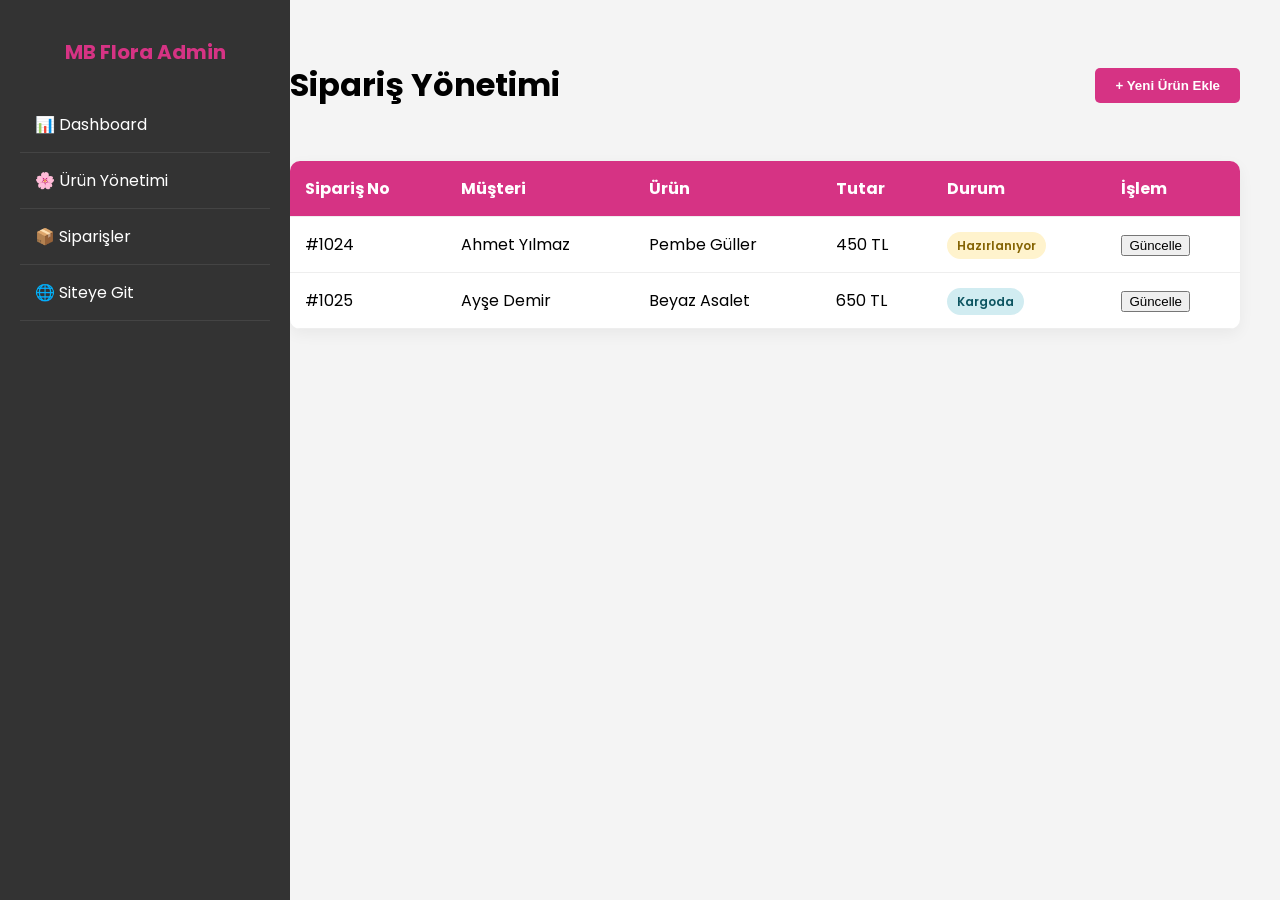
==== admin/admin.html @ 61346781 "dosya düzenlemesi" ====
<!DOCTYPE html>
<html lang="tr">
<head>
    <meta charset="UTF-8">
    <title>MB Flora | Yönetim Paneli</title>
    <link href="https://fonts.googleapis.com/css2?family=Poppins:wght@300;400;600&display=swap" rel="stylesheet">
    <link rel="stylesheet" href="admin-style.css">
</head>
<body>

<div class="sidebar">
    <h2>MB Flora Admin</h2>
    <ul>
        <li>📊 Dashboard</li>
        <li onclick="showSection('products')">🌸 Ürün Yönetimi</li>
        <li onclick="showSection('orders')">📦 Siparişler</li>
        <li onclick="window.location.href='../index/index.html'">🌐 Siteye Git</li>
    </ul>
</div>

<div class="main-content">
    <div class="header">
        <h1 id="page-title">Sipariş Yönetimi</h1>
        <button class="btn-add">+ Yeni Ürün Ekle</button>
    </div>

    <table id="orders-table">
        <thead>
            <tr>
                <th>Sipariş No</th>
                <th>Müşteri</th>
                <th>Ürün</th>
                <th>Tutar</th>
                <th>Durum</th>
                <th>İşlem</th>
            </tr>
        </thead>
        <tbody>
            <tr>
                <td>#1024</td>
                <td>Ahmet Yılmaz</td>
                <td>Pembe Güller</td>
                <td>450 TL</td>
                <td><span class="status-badge status-preparing">Hazırlanıyor</span></td>
                <td><button onclick="alert('Durum Güncellendi')">Güncelle</button></td>
            </tr>
            <tr>
                <td>#1025</td>
                <td>Ayşe Demir</td>
                <td>Beyaz Asalet</td>
                <td>650 TL</td>
                <td><span class="status-badge status-shipped">Kargoda</span></td>
                <td><button onclick="alert('Durum Güncellendi')">Güncelle</button></td>
            </tr>
        </tbody>
    </table>
</div>

<script src="admin-script.js"></script>
</body>
</html>
---- admin/admin-style.css ----
body { font-family: 'Poppins', sans-serif; margin: 0; display: flex; background: #f4f4f4; }

/* Yan Menü (Sidebar) */
.sidebar { width: 250px; height: 100vh; background: #333; color: white; padding: 20px; position: fixed; }
.sidebar h2 { color: #d63384; font-size: 20px; text-align: center; }
.sidebar ul { list-style: none; padding: 0; margin-top: 30px; }
.sidebar ul li { padding: 15px; border-bottom: 1px solid #444; cursor: pointer; transition: 0.3s; }
.sidebar ul li:hover { background: #d63384; }

/* Ana İçerik Alanı */
.main-content { margin-left: 250px; padding: 40px; width: 100%; }
.header { display: flex; justify-content: space-between; align-items: center; margin-bottom: 30px; }

/* Tablo Tasarımı */
table { width: 100%; background: white; border-collapse: collapse; border-radius: 10px; overflow: hidden; box-shadow: 0 5px 15px rgba(0,0,0,0.05); }
th, td { padding: 15px; text-align: left; border-bottom: 1px solid #eee; }
th { background: #d63384; color: white; }

.status-badge { padding: 5px 10px; border-radius: 15px; font-size: 12px; font-weight: 600; }
.status-preparing { background: #fff3cd; color: #856404; }
.status-shipped { background: #d1ecf1; color: #0c5460; }

.btn-delete { background: #ff4d4d; color: white; border: none; padding: 5px 10px; border-radius: 5px; cursor: pointer; }
.btn-add { background: #d63384; color: white; border: none; padding: 10px 20px; border-radius: 5px; cursor: pointer; font-weight: 600; }
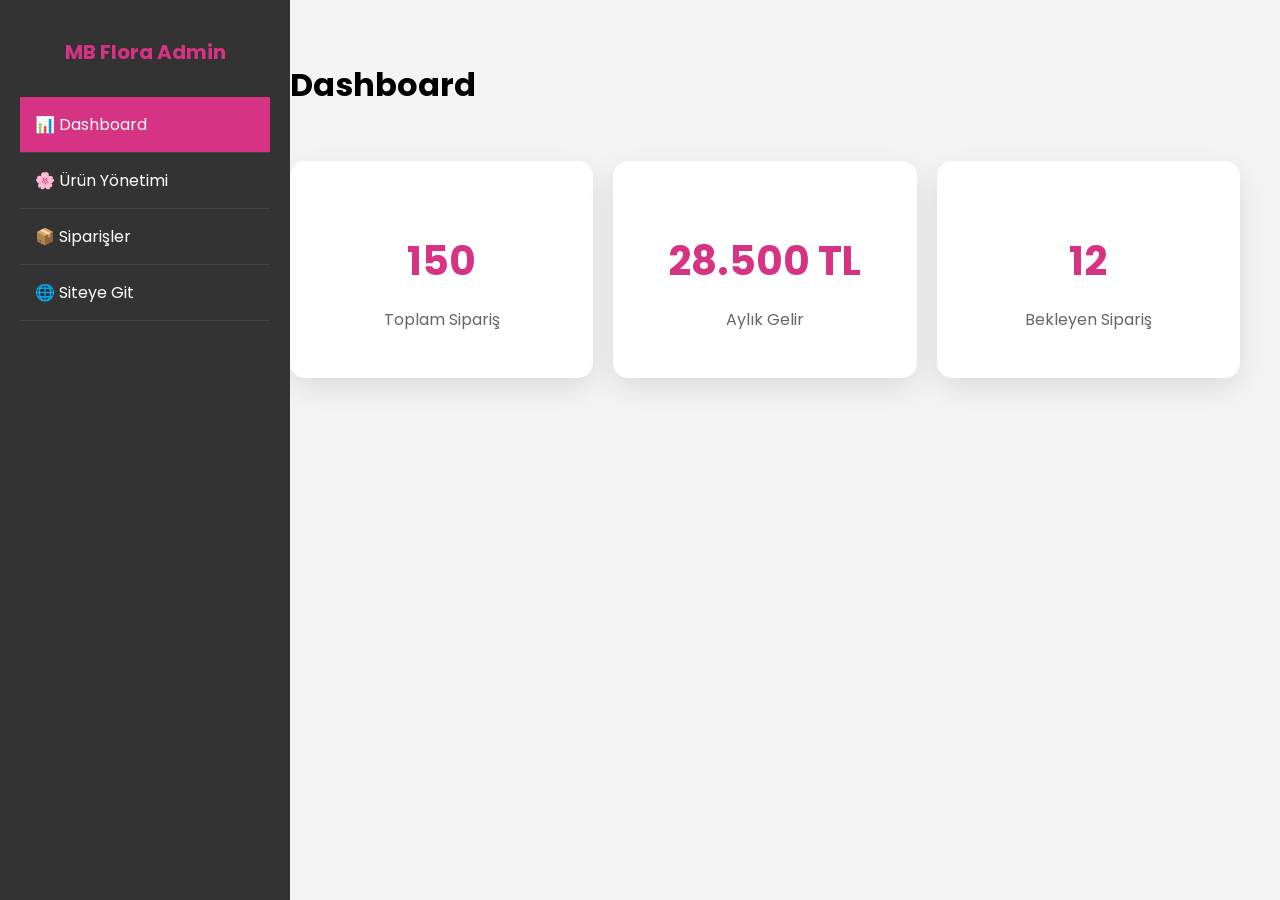
==== commit 30612f93: "admin_update1.0" ====
--- a/admin/admin.html
+++ b/admin/admin.html
@@ -5,13 +5,14 @@
     <title>MB Flora | Yönetim Paneli</title>
     <link href="https://fonts.googleapis.com/css2?family=Poppins:wght@300;400;600&display=swap" rel="stylesheet">
     <link rel="stylesheet" href="admin-style.css">
+    <script src="admin-script.js"></script>
 </head>
 <body>
 
 <div class="sidebar">
     <h2>MB Flora Admin</h2>
     <ul>
-        <li>📊 Dashboard</li>
+        <li onclick="showSection('dashboard', this)" class="active">📊 Dashboard</li>
         <li onclick="showSection('products')">🌸 Ürün Yönetimi</li>
         <li onclick="showSection('orders')">📦 Siparişler</li>
         <li onclick="window.location.href='../index/index.html'">🌐 Siteye Git</li>
@@ -19,43 +20,75 @@
 </div>
 
 <div class="main-content">
-    <div class="header">
-        <h1 id="page-title">Sipariş Yönetimi</h1>
-        <button class="btn-add">+ Yeni Ürün Ekle</button>
+    <!-- DASHBOARD -->
+    <div id="dashboard-section" class="content-section active">
+        <div class="header">
+            <h1>Dashboard</h1>
+        </div>
+        <div class="stats-grid">
+            <div class="stat-card">
+                <h3>150</h3><p>Toplam Sipariş</p>
+            </div>
+            <div class="stat-card">
+                <h3>28.500 TL</h3><p>Aylık Gelir</p>
+            </div>
+            <div class="stat-card">
+                <h3>12</h3><p>Bekleyen Sipariş</p>
+            </div>
+        </div>
     </div>
 
-    <table id="orders-table">
-        <thead>
-            <tr>
-                <th>Sipariş No</th>
-                <th>Müşteri</th>
-                <th>Ürün</th>
-                <th>Tutar</th>
-                <th>Durum</th>
-                <th>İşlem</th>
-            </tr>
-        </thead>
-        <tbody>
-            <tr>
-                <td>#1024</td>
-                <td>Ahmet Yılmaz</td>
-                <td>Pembe Güller</td>
-                <td>450 TL</td>
-                <td><span class="status-badge status-preparing">Hazırlanıyor</span></td>
-                <td><button onclick="alert('Durum Güncellendi')">Güncelle</button></td>
-            </tr>
-            <tr>
-                <td>#1025</td>
-                <td>Ayşe Demir</td>
-                <td>Beyaz Asalet</td>
-                <td>650 TL</td>
-                <td><span class="status-badge status-shipped">Kargoda</span></td>
-                <td><button onclick="alert('Durum Güncellendi')">Güncelle</button></td>
-            </tr>
-        </tbody>
-    </table>
+    <!-- ÜRÜN YÖNETİMİ -->
+    <div id="products-section" class="content-section">
+        <div class="header">
+            <h1>Ürün Yönetimi</h1>
+            <button class="btn-add" onclick="toggleAddProductForm()">+ Yeni Ürün Ekle</button>
+        </div>
+        
+        <!-- YENİ ÜRÜN FORMU -->
+        <div id="add-product-form" class="form-overlay" style="display:none;">
+            <div class="form-container">
+                <h3>Yeni Ürün Ekle</h3>
+                <form onsubmit="addNewProduct(event)">
+                    <input type="text" id="new-product-name" placeholder="Ürün Adı" required>
+                    <input type="number" id="new-product-stock" placeholder="Stok Adedi" required>
+                    <input type="number" id="new-product-price" placeholder="Fiyat (TL)" required>
+                    <select id="new-product-category" required>
+                        <option value="">Kategori Seç</option>
+                        <option value="gul">Güller</option>
+                        <option value="orkide">Orkideler</option>
+                        <option value="lale">Laleler</option>
+                    </select>
+                    <div class="form-buttons">
+                        <button type="submit" class="btn-add">Ekle</button>
+                        <button type="button" class="btn-delete" onclick="toggleAddProductForm()">İptal</button>
+                    </div>
+                </form>
+            </div>
+        </div>
+
+        <table id="products-table">
+            <thead>
+                <tr><th>Ürün</th><th>Kategori</th><th>Stok</th><th>Fiyat</th><th>İşlem</th></tr>
+            </thead>
+            <tbody id="products-tbody"></tbody>
+        </table>
+    </div>
+
+    <!-- SİPARİŞLER -->
+    <div id="orders-section" class="content-section">
+        <div class="header">
+            <h1>Sipariş Yönetimi</h1>
+        </div>
+        <table id="orders-table">
+            <thead><tr><th>Sipariş No</th><th>Müşteri</th><th>Ürün</th><th>Tutar</th><th>Durum</th><th>İşlem</th></tr></thead>
+            <tbody>
+                <tr><td>#1024</td><td>Ahmet Yılmaz</td><td>Pembe Güller</td><td>450 TL</td><td><span class="status-badge status-preparing">Hazırlanıyor</span></td><td><button class="btn-update" onclick="updateOrderStatus(this)">Kargoya Ver</button></td></tr>
+                <tr><td>#1025</td><td>Ayşe Demir</td><td>Beyaz Asalet</td><td>650 TL</td><td><span class="status-badge status-shipped">Kargoda</span></td><td><button class="btn-update" onclick="updateOrderStatus(this)">Teslim Edildi</button></td></tr>
+            </tbody>
+        </table>
+    </div>
 </div>
 
-<script src="admin-script.js"></script>
 </body>
 </html>
--- a/admin/admin-style.css
+++ b/admin/admin-style.css
@@ -21,4 +21,104 @@
 .status-shipped { background: #d1ecf1; color: #0c5460; }
 
 .btn-delete { background: #ff4d4d; color: white; border: none; padding: 5px 10px; border-radius: 5px; cursor: pointer; }
-.btn-add { background: #d63384; color: white; border: none; padding: 10px 20px; border-radius: 5px; cursor: pointer; font-weight: 600; }+.btn-add { background: #d63384; color: white; border: none; padding: 10px 20px; border-radius: 5px; cursor: pointer; font-weight: 600; }
+
+/* === YENİ EKLEMELER === */
+
+/* 1. Sayfa Geçişi */
+.content-section { display: none; }
+.content-section.active { display: block; }
+
+/* 2. Dashboard İstatistik Kartları */
+.stats-grid {
+    display: grid;
+    grid-template-columns: repeat(auto-fit, minmax(250px, 1fr));
+    gap: 20px;
+    margin-bottom: 40px;
+}
+.stat-card {
+    background: white;
+    padding: 30px;
+    border-radius: 15px;
+    text-align: center;
+    box-shadow: 0 10px 30px rgba(0,0,0,0.1);
+}
+.stat-card h3 { 
+    font-size: 2.5rem; 
+    color: #d63384; 
+    margin-bottom: 10px; 
+}
+.stat-card p { 
+    color: #666; 
+    font-size: 16px; 
+}
+
+/* 3. Popup Form */
+.form-overlay {
+    position: fixed;
+    top: 0; left: 0; 
+    width: 100%; height: 100%; 
+    background: rgba(0,0,0,0.5); 
+    z-index: 1000; 
+    display: flex; 
+    justify-content: center; 
+    align-items: center;
+}
+.form-container {
+    background: white;
+    padding: 30px;
+    border-radius: 15px;
+    width: 90%;
+    max-width: 500px;
+    box-shadow: 0 20px 50px rgba(0,0,0,0.3);
+}
+.form-container input, 
+.form-container select {
+    width: 100%;
+    padding: 15px;
+    margin-bottom: 20px;
+    border: 2px solid #eee;
+    border-radius: 10px;
+    font-size: 16px;
+    transition: 0.3s;
+}
+.form-container input:focus, 
+.form-container select:focus {
+    border-color: #d63384;
+    outline: none;
+}
+.form-buttons {
+    display: flex;
+    gap: 15px;
+}
+.form-buttons button {
+    flex: 1;
+}
+
+/* 4. Yeni Buton Stilleri */
+.btn-update {
+    background: #28a745;
+    color: white;
+    border: none;
+    padding: 8px 15px;
+    border-radius: 8px;
+    cursor: pointer;
+    font-size: 14px;
+}
+.btn-update:hover { 
+    background: #218838; 
+}
+
+/* 5. Sidebar İyileştirme */
+.sidebar ul li.active { 
+    background: #d63384 !important; 
+}
+
+/* 6. Responsive */
+@media (max-width: 768px) {
+    .main-content { 
+        margin-left: 0; 
+        padding: 20px; 
+        width: 100%; 
+    }
+}
